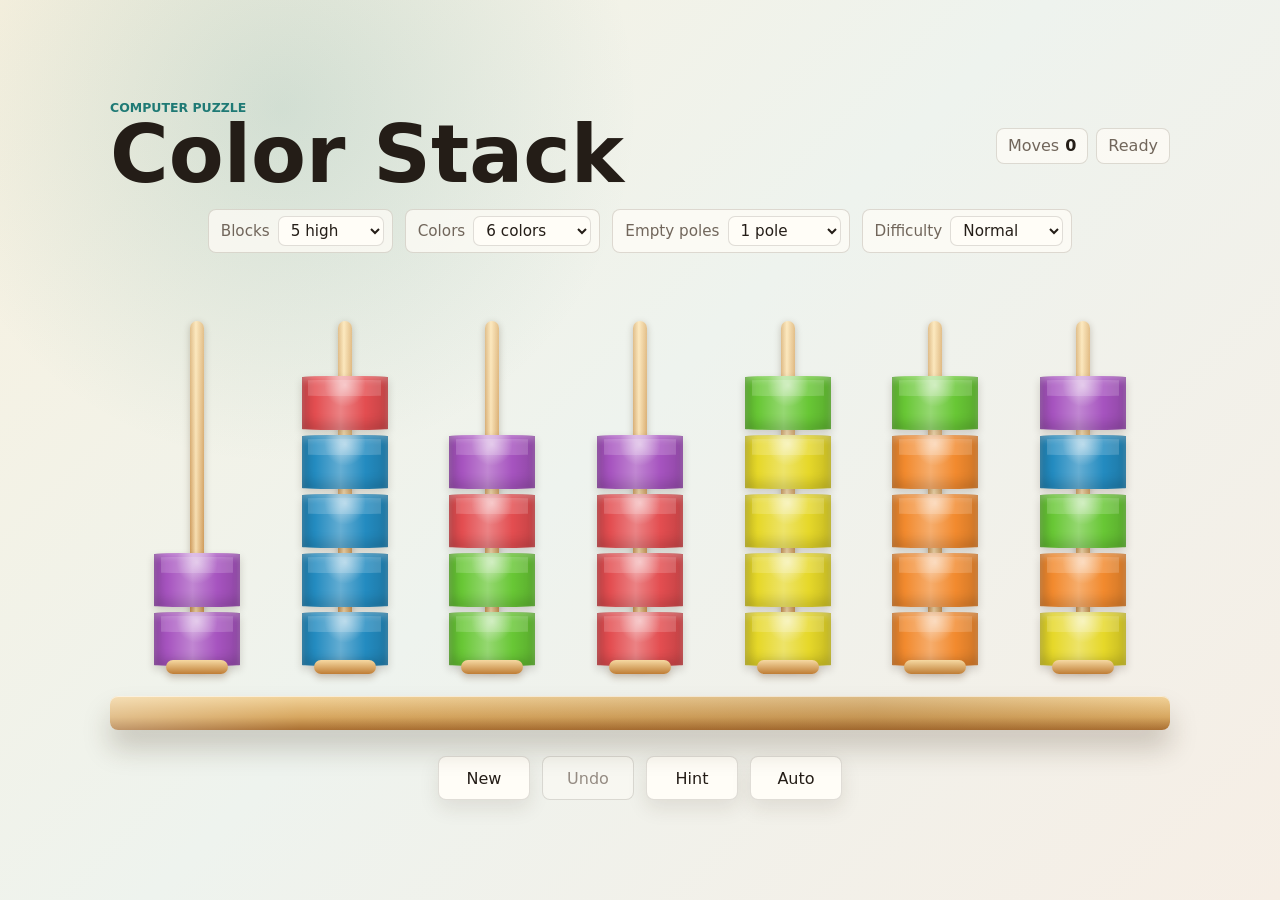
==== index.html @ 629e0878 "Create Color Stack game" ====
<!doctype html>
<html lang="en">
  <head>
    <meta charset="utf-8">
    <meta name="viewport" content="width=device-width, initial-scale=1">
    <title>Color Stack</title>
    <link rel="stylesheet" href="styles.css">
  </head>
  <body>
    <main class="game-shell" aria-labelledby="game-title">
      <header class="topbar">
        <div>
          <p class="eyebrow">Computer puzzle</p>
          <h1 id="game-title">Color Stack</h1>
        </div>
        <div class="score-strip" aria-live="polite">
          <span>Moves <strong id="move-count">0</strong></span>
          <span id="solver-status">Ready</span>
        </div>
      </header>

      <section class="settings" aria-label="Puzzle settings">
        <label>
          <span>Blocks</span>
          <select id="capacity-select">
            <option value="4">4 high</option>
            <option value="5" selected>5 high</option>
            <option value="6">6 high</option>
          </select>
        </label>
        <label>
          <span>Colors</span>
          <select id="color-count-select">
            <option value="4">4 colors</option>
            <option value="5">5 colors</option>
            <option value="6" selected>6 colors</option>
            <option value="7">7 colors</option>
            <option value="8">8 colors</option>
          </select>
        </label>
        <label>
          <span>Empty poles</span>
          <select id="extra-towers-select">
            <option value="1" selected>1 pole</option>
            <option value="2">2 poles</option>
          </select>
        </label>
        <label>
          <span>Difficulty</span>
          <select id="difficulty-select">
            <option value="easy">Easy</option>
            <option value="normal" selected>Normal</option>
            <option value="hard">Hard</option>
            <option value="expert">Expert</option>
          </select>
        </label>
      </section>

      <section class="game-area" aria-label="Color Stack game board">
        <div id="board" class="board"></div>
      </section>

      <nav class="controls" aria-label="Game controls">
        <button id="new-game" type="button">New</button>
        <button id="undo" type="button">Undo</button>
        <button id="hint" type="button">Hint</button>
        <button id="autoplay" type="button">Auto</button>
      </nav>
    </main>

    <script src="script.js"></script>
  </body>
</html>
---- styles.css ----
:root {
  color-scheme: light;
  --page: #f5f2ea;
  --ink: #241d17;
  --muted: #71665b;
  --panel: #fffdf7;
  --line: rgba(63, 44, 26, 0.16);
  --wood-a: #d7a760;
  --wood-b: #f2d39a;
  --wood-c: #a96f32;
  --accent: #1f7a75;
  --danger: #b74949;
  --shadow: rgba(59, 39, 18, 0.22);
  --tower-width: clamp(54px, 10vw, 86px);
  --block-height: clamp(36px, 8vw, 54px);
  --slot-gap: 5px;
  --capacity: 5;
  --tower-count: 7;
}

* {
  box-sizing: border-box;
}

body {
  min-height: 100vh;
  margin: 0;
  display: grid;
  place-items: center;
  background:
    radial-gradient(circle at 22% 12%, rgba(31, 122, 117, 0.16), transparent 28%),
    linear-gradient(135deg, #f8f1df 0%, #eef3ee 48%, #f6eee5 100%);
  color: var(--ink);
  font-family: Inter, ui-sans-serif, system-ui, -apple-system, BlinkMacSystemFont, "Segoe UI", sans-serif;
}

button {
  font: inherit;
}

.game-shell {
  width: min(1120px, calc(100vw - 24px));
  min-height: min(760px, calc(100vh - 24px));
  display: grid;
  grid-template-rows: auto auto 1fr auto;
  gap: 18px;
  padding: clamp(16px, 3vw, 30px);
}

.topbar,
.settings,
.controls {
  display: flex;
  align-items: center;
  justify-content: space-between;
  gap: 12px;
}

.eyebrow {
  margin: 0 0 4px;
  color: var(--accent);
  font-size: 0.78rem;
  font-weight: 800;
  letter-spacing: 0;
  text-transform: uppercase;
}

h1 {
  margin: 0;
  font-size: clamp(2.25rem, 7vw, 5rem);
  line-height: 0.9;
  letter-spacing: 0;
}

.score-strip {
  display: flex;
  flex-wrap: wrap;
  justify-content: flex-end;
  gap: 8px;
  color: var(--muted);
  font-size: clamp(0.9rem, 2vw, 1rem);
}

.score-strip span {
  min-height: 36px;
  display: inline-flex;
  align-items: center;
  border: 1px solid var(--line);
  border-radius: 8px;
  background: rgba(255, 253, 247, 0.7);
  padding: 7px 11px;
  white-space: nowrap;
}

.score-strip strong {
  margin-left: 6px;
  color: var(--ink);
}

.settings {
  justify-content: center;
  flex-wrap: wrap;
}

.settings label {
  display: inline-flex;
  align-items: center;
  gap: 8px;
  min-height: 42px;
  border: 1px solid var(--line);
  border-radius: 8px;
  background: rgba(255, 253, 247, 0.72);
  padding: 6px 8px 6px 12px;
  color: var(--muted);
  font-size: 0.95rem;
}

.settings select {
  min-height: 30px;
  border: 1px solid rgba(36, 29, 23, 0.14);
  border-radius: 7px;
  background: var(--panel);
  color: var(--ink);
  font: inherit;
  padding: 3px 28px 3px 8px;
}

.game-area {
  min-height: 0;
  display: grid;
  align-items: end;
  padding-top: 12px;
}

.board {
  position: relative;
  width: 100%;
  min-height: calc((var(--block-height) + var(--slot-gap)) * var(--capacity) + 120px);
  display: grid;
  grid-template-columns: repeat(var(--tower-count), minmax(42px, 1fr));
  gap: clamp(5px, 1.5vw, 18px);
  align-items: end;
  padding: 20px clamp(8px, 2vw, 22px) 42px;
}

.board::after {
  content: "";
  position: absolute;
  left: 0;
  right: 0;
  bottom: 8px;
  height: 34px;
  border-radius: 8px;
  background:
    linear-gradient(90deg, rgba(255, 255, 255, 0.28), transparent 18%, rgba(108, 62, 24, 0.16) 72%, transparent),
    linear-gradient(180deg, var(--wood-b), var(--wood-a) 62%, var(--wood-c));
  box-shadow: 0 18px 28px var(--shadow), inset 0 1px rgba(255, 255, 255, 0.6);
}

.tower {
  position: relative;
  z-index: 1;
  width: 100%;
  height: calc((var(--block-height) + var(--slot-gap)) * var(--capacity) + 76px);
  display: flex;
  justify-content: center;
  align-items: flex-end;
  border: 0;
  border-radius: 8px;
  background: transparent;
  padding: 0 0 30px;
  cursor: pointer;
  touch-action: manipulation;
}

.tower::before {
  content: "";
  position: absolute;
  bottom: 28px;
  width: min(14px, 30%);
  height: calc(100% - 24px);
  border-radius: 999px 999px 4px 4px;
  background:
    linear-gradient(90deg, rgba(119, 70, 30, 0.16), rgba(255, 240, 203, 0.72) 42%, rgba(143, 86, 35, 0.18)),
    linear-gradient(180deg, #f6d8a3, #d2944a);
  box-shadow: 0 2px 7px rgba(65, 38, 14, 0.25);
}

.tower::after {
  content: "";
  position: absolute;
  bottom: 22px;
  width: min(62px, 88%);
  height: 14px;
  border-radius: 999px;
  background: linear-gradient(180deg, #f6d9a2, #bf7d35);
  box-shadow: 0 4px 7px rgba(91, 53, 18, 0.25);
}

.tower:focus-visible {
  outline: 3px solid rgba(31, 122, 117, 0.52);
  outline-offset: 3px;
}

.stack {
  width: var(--tower-width);
  min-width: 42px;
  display: flex;
  flex-direction: column-reverse;
  gap: var(--slot-gap);
  align-items: center;
  pointer-events: none;
}

.block {
  position: relative;
  width: 100%;
  height: var(--block-height);
  border-radius: 999px / 44%;
  background:
    radial-gradient(ellipse at 50% 17%, rgba(255, 255, 255, 0.52), transparent 34%),
    linear-gradient(90deg, rgba(0, 0, 0, 0.16), transparent 15%, rgba(255, 255, 255, 0.3) 45%, transparent 74%, rgba(0, 0, 0, 0.14)),
    var(--block-color);
  box-shadow:
    inset 0 -8px 10px rgba(0, 0, 0, 0.12),
    inset 0 4px 6px rgba(255, 255, 255, 0.28),
    0 4px 8px rgba(45, 30, 18, 0.18);
  transform: translateY(0);
  transition: transform 170ms ease, box-shadow 170ms ease, filter 170ms ease;
}

.block::before {
  content: "";
  position: absolute;
  left: 8%;
  right: 8%;
  top: 4px;
  height: 30%;
  border-radius: 999px / 50%;
  background: rgba(255, 255, 255, 0.16);
}

.tower.selected .block:last-child {
  transform: translateY(-18px);
  box-shadow:
    inset 0 -8px 10px rgba(0, 0, 0, 0.12),
    inset 0 4px 6px rgba(255, 255, 255, 0.28),
    0 14px 20px rgba(45, 30, 18, 0.24);
}

.tower.hint-source .block:last-child,
.tower.hint-target::after {
  animation: pulse 720ms ease-in-out infinite alternate;
}

.tower.legal-target::after {
  box-shadow: 0 0 0 5px rgba(31, 122, 117, 0.18), 0 4px 7px rgba(91, 53, 18, 0.25);
}

.tower.invalid {
  animation: shake 220ms ease-in-out 1;
}

.controls {
  justify-content: center;
  flex-wrap: wrap;
}

.controls button {
  min-width: 92px;
  min-height: 44px;
  border: 1px solid rgba(36, 29, 23, 0.14);
  border-radius: 8px;
  background: var(--panel);
  color: var(--ink);
  box-shadow: 0 8px 20px rgba(60, 42, 24, 0.1);
  cursor: pointer;
}

.controls button:hover {
  border-color: rgba(31, 122, 117, 0.44);
}

.controls button:active {
  transform: translateY(1px);
}

.controls button:disabled {
  cursor: not-allowed;
  color: #958c83;
  background: rgba(255, 253, 247, 0.48);
  box-shadow: none;
}

.controls button.is-running {
  background: #143f3d;
  color: #ffffff;
}

.is-won .block {
  animation: settle 540ms ease both;
}

@keyframes pulse {
  from {
    filter: brightness(1);
  }
  to {
    filter: brightness(1.2);
  }
}

@keyframes shake {
  0%,
  100% {
    transform: translateX(0);
  }
  35% {
    transform: translateX(-5px);
  }
  70% {
    transform: translateX(5px);
  }
}

@keyframes settle {
  0% {
    transform: translateY(-6px);
  }
  100% {
    transform: translateY(0);
  }
}

@media (max-width: 760px) {
  .game-shell {
    min-height: 100vh;
    width: 100%;
    padding: 14px;
  }

  .topbar {
    flex-direction: column;
    align-items: flex-start;
    gap: 8px;
  }

  .score-strip {
    width: 100%;
    max-width: none;
    justify-content: flex-start;
  }

  .settings {
    justify-content: flex-start;
  }

  .settings label {
    flex: 1 1 145px;
    justify-content: space-between;
  }

  .score-strip span {
    min-height: 32px;
    padding: 6px 8px;
  }

  .board {
    --row-height: calc((var(--block-height) + var(--slot-gap)) * var(--capacity) + 78px);
    grid-template-columns: repeat(5, minmax(48px, 1fr));
    grid-auto-rows: var(--row-height);
    align-items: end;
    min-height: auto;
    padding-bottom: 30px;
  }

  .board::after {
    height: 34px;
    top: auto;
    bottom: 8px;
    background:
      linear-gradient(90deg, rgba(255, 255, 255, 0.28), transparent 18%, rgba(108, 62, 24, 0.16) 72%, transparent),
      linear-gradient(180deg, var(--wood-b), var(--wood-a) 62%, var(--wood-c));
  }

  .board::before {
    content: "";
    position: absolute;
    left: 0;
    right: 0;
    top: calc(var(--row-height) - 34px);
    height: 34px;
    border-radius: 8px;
    background:
      linear-gradient(90deg, rgba(255, 255, 255, 0.28), transparent 18%, rgba(108, 62, 24, 0.16) 72%, transparent),
      linear-gradient(180deg, var(--wood-b), var(--wood-a) 62%, var(--wood-c));
    box-shadow: 0 18px 28px var(--shadow), inset 0 1px rgba(255, 255, 255, 0.6);
  }

  .board.is-single-row::before {
    display: none;
  }
}

@media (max-width: 560px) {
  :root {
    --tower-width: 50px;
    --block-height: 32px;
    --slot-gap: 4px;
  }

  .settings label {
    flex: 0 0 100%;
    justify-content: flex-start;
  }

  .settings select {
    width: 128px;
    max-width: 58%;
  }

  .controls button {
    width: calc(50% - 8px);
  }
}
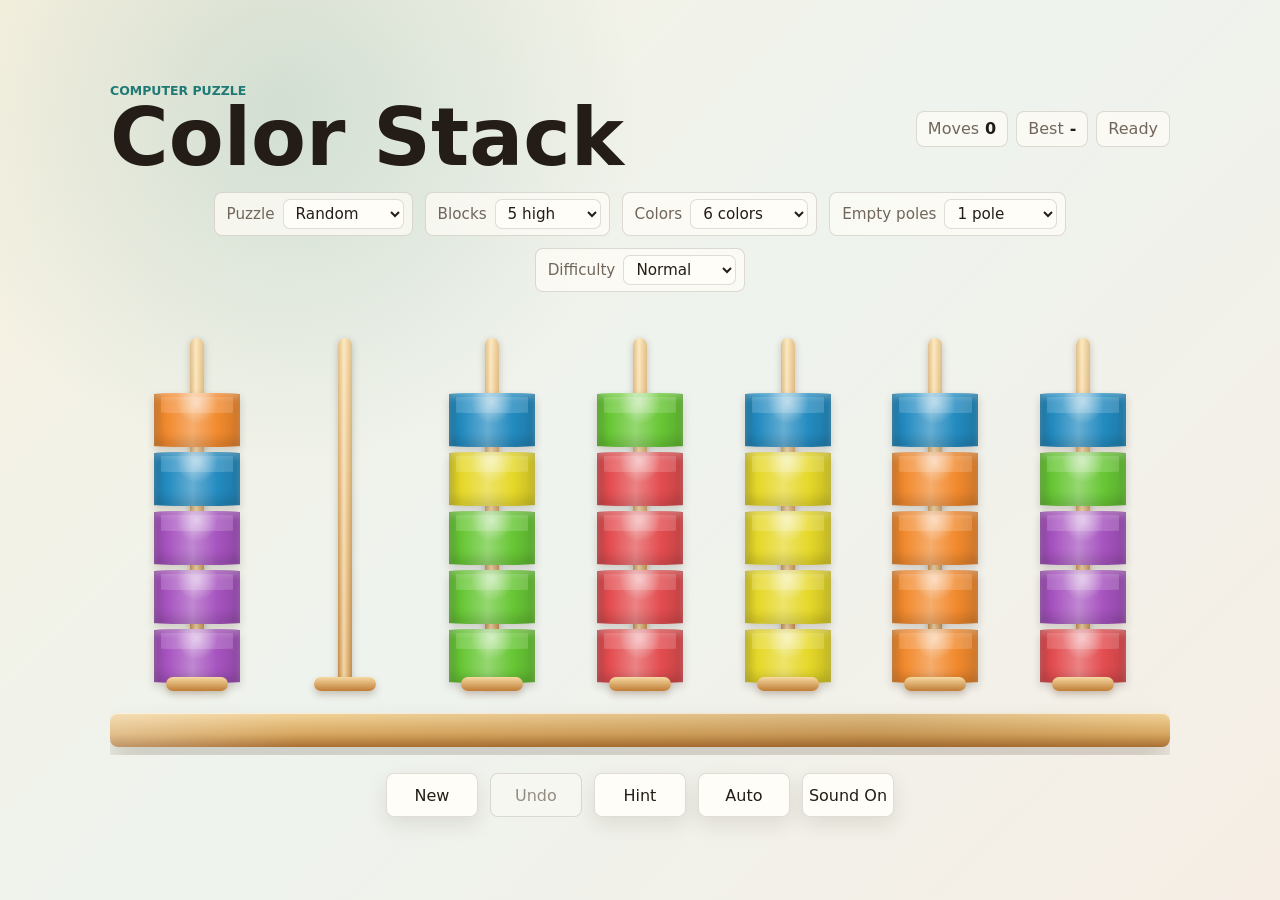
==== commit 1e0c8e6b: "Add polished Color Stack game features" ====
--- a/index.html
+++ b/index.html
@@ -15,11 +15,23 @@
         </div>
         <div class="score-strip" aria-live="polite">
           <span>Moves <strong id="move-count">0</strong></span>
+          <span>Best <strong id="best-score">-</strong></span>
           <span id="solver-status">Ready</span>
         </div>
       </header>
 
       <section class="settings" aria-label="Puzzle settings">
+        <label>
+          <span>Puzzle</span>
+          <select id="level-select">
+            <option value="random" selected>Random</option>
+            <option value="level1">Level 1</option>
+            <option value="level2">Level 2</option>
+            <option value="level3">Level 3</option>
+            <option value="level4">Level 4</option>
+            <option value="level5">Level 5</option>
+          </select>
+        </label>
         <label>
           <span>Blocks</span>
           <select id="capacity-select">
@@ -57,7 +69,20 @@
       </section>
 
       <section class="game-area" aria-label="Color Stack game board">
+        <div id="reward-layer" class="reward-layer" aria-hidden="true"></div>
         <div id="board" class="board"></div>
+      </section>
+
+      <section id="win-panel" class="win-panel" aria-live="polite" hidden>
+        <div>
+          <p class="eyebrow">Puzzle solved</p>
+          <h2>Color Stack Complete</h2>
+          <p id="win-summary">Solved in 0 moves.</p>
+        </div>
+        <div class="win-actions">
+          <button id="win-new-game" type="button">New Game</button>
+          <button id="win-harder" type="button">Harder Puzzle</button>
+        </div>
       </section>
 
       <nav class="controls" aria-label="Game controls">
@@ -65,6 +90,7 @@
         <button id="undo" type="button">Undo</button>
         <button id="hint" type="button">Hint</button>
         <button id="autoplay" type="button">Auto</button>
+        <button id="sound-toggle" type="button" aria-pressed="false">Sound On</button>
       </nav>
     </main>
 
--- a/styles.css
+++ b/styles.css
@@ -126,14 +126,17 @@
 }
 
 .game-area {
+  position: relative;
   min-height: 0;
   display: grid;
   align-items: end;
   padding-top: 12px;
+  overflow: hidden;
 }
 
 .board {
   position: relative;
+  z-index: 1;
   width: 100%;
   min-height: calc((var(--block-height) + var(--slot-gap)) * var(--capacity) + 120px);
   display: grid;
@@ -297,6 +300,149 @@
   color: #ffffff;
 }
 
+.win-panel {
+  width: min(720px, 100%);
+  margin: -8px auto 0;
+  display: flex;
+  align-items: center;
+  justify-content: space-between;
+  gap: 16px;
+  border: 1px solid rgba(31, 122, 117, 0.28);
+  border-radius: 8px;
+  background:
+    linear-gradient(90deg, rgba(255, 255, 255, 0.92), rgba(255, 253, 247, 0.76)),
+    var(--panel);
+  box-shadow: 0 16px 34px rgba(60, 42, 24, 0.14);
+  padding: 14px 16px;
+}
+
+.win-panel[hidden] {
+  display: none;
+}
+
+.win-panel h2,
+.win-panel p {
+  margin: 0;
+}
+
+.win-panel h2 {
+  font-size: clamp(1.25rem, 3vw, 1.65rem);
+  line-height: 1.1;
+  letter-spacing: 0;
+}
+
+.win-panel #win-summary {
+  margin-top: 5px;
+  color: var(--muted);
+}
+
+.win-actions {
+  display: flex;
+  gap: 8px;
+  flex-wrap: wrap;
+  justify-content: flex-end;
+}
+
+.win-actions button {
+  min-height: 40px;
+  border: 1px solid rgba(36, 29, 23, 0.14);
+  border-radius: 8px;
+  background: var(--panel);
+  color: var(--ink);
+  padding: 8px 12px;
+  font: inherit;
+  cursor: pointer;
+}
+
+.win-actions button:first-child {
+  background: #143f3d;
+  color: #ffffff;
+}
+
+.reward-layer {
+  position: absolute;
+  inset: 0;
+  z-index: 4;
+  pointer-events: none;
+  overflow: hidden;
+}
+
+.reward-layer.is-active::before {
+  content: "";
+  position: absolute;
+  left: 50%;
+  bottom: 58px;
+  width: min(540px, 92%);
+  aspect-ratio: 1;
+  border-radius: 50%;
+  border: 2px solid rgba(255, 255, 255, 0.78);
+  box-shadow:
+    0 0 0 12px rgba(255, 222, 92, 0.12),
+    0 0 46px rgba(242, 138, 46, 0.35),
+    inset 0 0 34px rgba(32, 182, 165, 0.22);
+  opacity: 0;
+  transform: translateX(-50%) scale(0.22);
+  animation: reward-ring 1200ms ease-out both;
+}
+
+.reward-block,
+.reward-spark {
+  position: absolute;
+  left: var(--start-x);
+  top: var(--start-y);
+  pointer-events: none;
+}
+
+.reward-block {
+  width: clamp(24px, 4vw, 42px);
+  height: clamp(17px, 3vw, 28px);
+  border-radius: 999px / 44%;
+  background:
+    radial-gradient(ellipse at 50% 17%, rgba(255, 255, 255, 0.58), transparent 35%),
+    linear-gradient(90deg, rgba(0, 0, 0, 0.16), transparent 18%, rgba(255, 255, 255, 0.34) 50%, transparent 76%, rgba(0, 0, 0, 0.12)),
+    var(--block-color);
+  box-shadow:
+    inset 0 -6px 8px rgba(0, 0, 0, 0.12),
+    inset 0 3px 5px rgba(255, 255, 255, 0.28),
+    0 10px 18px rgba(45, 30, 18, 0.18);
+  animation: reward-block-flight var(--duration) cubic-bezier(0.16, 0.78, 0.2, 1) var(--delay) both;
+}
+
+.reward-spark {
+  width: var(--spark-size);
+  height: var(--spark-size);
+  border-radius: 50%;
+  background: var(--block-color);
+  box-shadow:
+    0 0 10px var(--block-color),
+    0 0 22px rgba(255, 255, 255, 0.72);
+  animation: reward-spark-flight var(--duration) ease-out var(--delay) both;
+}
+
+.moving-block {
+  position: fixed;
+  left: var(--start-left);
+  top: var(--start-top);
+  z-index: 8;
+  width: var(--move-width);
+  height: var(--move-height);
+  pointer-events: none;
+  border-radius: 999px / 44%;
+  background:
+    radial-gradient(ellipse at 50% 17%, rgba(255, 255, 255, 0.58), transparent 35%),
+    linear-gradient(90deg, rgba(0, 0, 0, 0.16), transparent 18%, rgba(255, 255, 255, 0.34) 50%, transparent 76%, rgba(0, 0, 0, 0.12)),
+    var(--block-color);
+  box-shadow:
+    inset 0 -8px 10px rgba(0, 0, 0, 0.12),
+    inset 0 4px 6px rgba(255, 255, 255, 0.28),
+    0 16px 24px rgba(45, 30, 18, 0.22);
+  animation: moving-block-flight 360ms cubic-bezier(0.18, 0.8, 0.22, 1) both;
+}
+
+.block.is-drop-ghost {
+  visibility: hidden;
+}
+
 .is-won .block {
   animation: settle 540ms ease both;
 }
@@ -329,6 +475,64 @@
   }
   100% {
     transform: translateY(0);
+  }
+}
+
+@keyframes reward-ring {
+  0% {
+    opacity: 0.88;
+    transform: translateX(-50%) scale(0.16);
+  }
+  100% {
+    opacity: 0;
+    transform: translateX(-50%) scale(1.15);
+  }
+}
+
+@keyframes reward-block-flight {
+  0% {
+    opacity: 0;
+    transform: translate(-50%, -50%) translate(0, 0) rotate(0deg) scale(0.7);
+  }
+  10% {
+    opacity: 1;
+  }
+  45% {
+    opacity: 1;
+    transform: translate(-50%, -50%) translate(var(--mid-x), var(--mid-y)) rotate(var(--mid-spin)) scale(1);
+  }
+  100% {
+    opacity: 0;
+    transform: translate(-50%, -50%) translate(var(--end-x), var(--end-y)) rotate(var(--end-spin)) scale(0.48);
+  }
+}
+
+@keyframes reward-spark-flight {
+  0% {
+    opacity: 0;
+    transform: translate(-50%, -50%) translate(0, 0) scale(0.2);
+  }
+  12% {
+    opacity: 1;
+  }
+  100% {
+    opacity: 0;
+    transform: translate(-50%, -50%) translate(var(--end-x), var(--end-y)) scale(0.06);
+  }
+}
+
+@keyframes moving-block-flight {
+  0% {
+    transform: translate(0, 0);
+  }
+  34% {
+    transform: translate(0, var(--lift-y));
+  }
+  72% {
+    transform: translate(var(--move-x), var(--lift-y));
+  }
+  100% {
+    transform: translate(var(--move-x), var(--move-y));
   }
 }
 
@@ -363,6 +567,16 @@
   .score-strip span {
     min-height: 32px;
     padding: 6px 8px;
+  }
+
+  .win-panel {
+    align-items: flex-start;
+    flex-direction: column;
+  }
+
+  .win-actions {
+    width: 100%;
+    justify-content: flex-start;
   }
 
   .board {
@@ -422,4 +636,8 @@
   .controls button {
     width: calc(50% - 8px);
   }
-}
+
+  .win-actions button {
+    flex: 1 1 130px;
+  }
+}
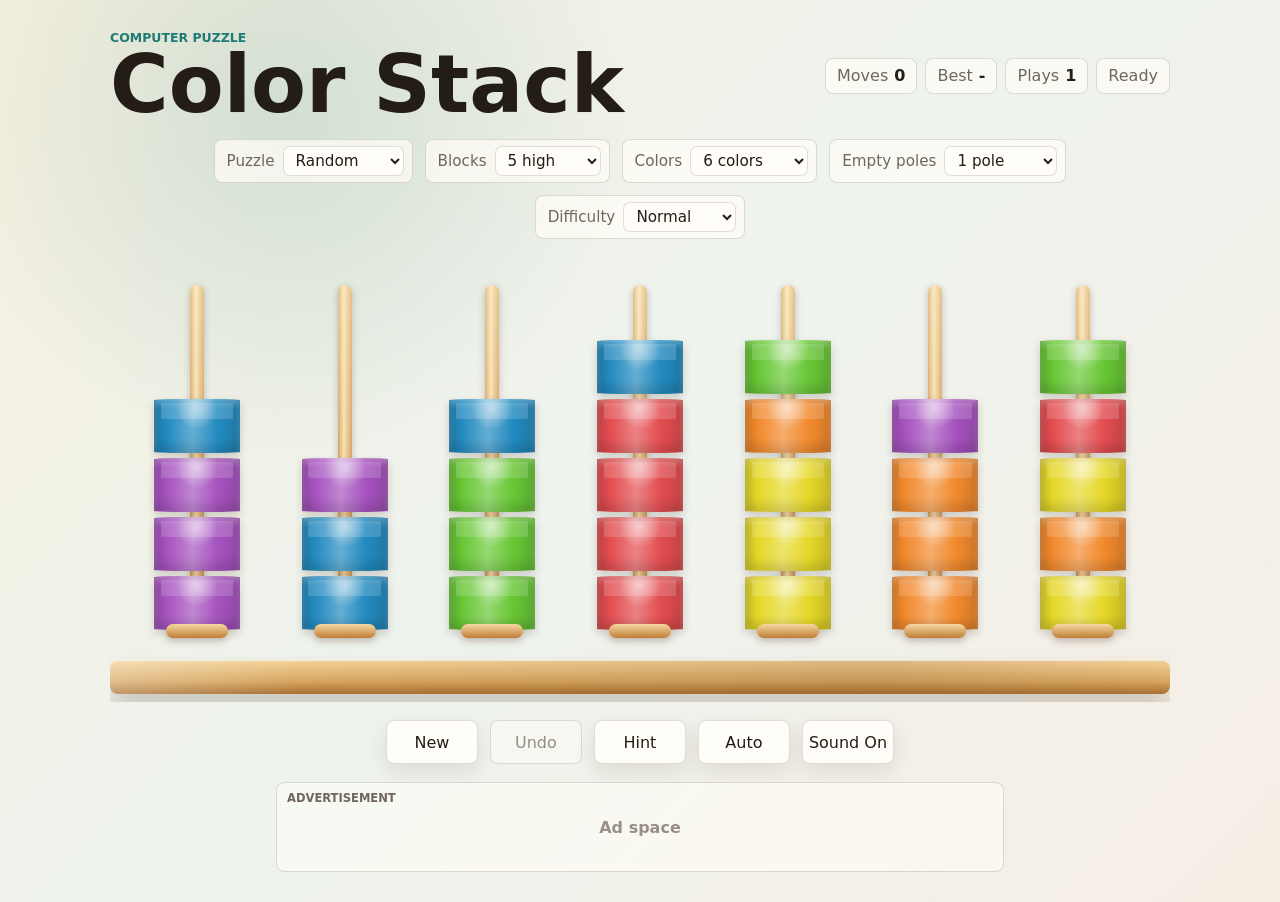
==== commit 8589665d: "Add ads and play counter" ====
--- a/index.html
+++ b/index.html
@@ -16,6 +16,7 @@
         <div class="score-strip" aria-live="polite">
           <span>Moves <strong id="move-count">0</strong></span>
           <span>Best <strong id="best-score">-</strong></span>
+          <span>Plays <strong id="play-count">0</strong></span>
           <span id="solver-status">Ready</span>
         </div>
       </header>
@@ -92,6 +93,15 @@
         <button id="autoplay" type="button">Auto</button>
         <button id="sound-toggle" type="button" aria-pressed="false">Sound On</button>
       </nav>
+
+      <aside class="ad-panel is-placeholder" aria-label="Advertisement">
+        <span>Advertisement</span>
+        <ins
+          id="adsense-slot"
+          class="adsbygoogle"
+          data-ad-format="auto"
+          data-full-width-responsive="true"></ins>
+      </aside>
     </main>
 
     <script src="script.js"></script>
--- a/styles.css
+++ b/styles.css
@@ -42,7 +42,7 @@
   width: min(1120px, calc(100vw - 24px));
   min-height: min(760px, calc(100vh - 24px));
   display: grid;
-  grid-template-rows: auto auto 1fr auto;
+  grid-template-rows: auto auto 1fr auto auto;
   gap: 18px;
   padding: clamp(16px, 3vw, 30px);
 }
@@ -298,6 +298,46 @@
 .controls button.is-running {
   background: #143f3d;
   color: #ffffff;
+}
+
+.ad-panel {
+  width: min(728px, 100%);
+  min-height: 90px;
+  display: grid;
+  place-items: center;
+  justify-self: center;
+  position: relative;
+  border: 1px solid var(--line);
+  border-radius: 8px;
+  background: rgba(255, 253, 247, 0.58);
+  color: var(--muted);
+  overflow: hidden;
+}
+
+.ad-panel span {
+  position: absolute;
+  top: 8px;
+  left: 10px;
+  font-size: 0.72rem;
+  font-weight: 700;
+  letter-spacing: 0;
+  text-transform: uppercase;
+}
+
+.ad-panel .adsbygoogle {
+  display: block;
+  width: 100%;
+  min-height: 90px;
+}
+
+.ad-panel.is-placeholder::after {
+  content: "Ad space";
+  color: rgba(113, 102, 91, 0.72);
+  font-weight: 700;
+}
+
+.ad-panel.is-placeholder .adsbygoogle {
+  display: none;
 }
 
 .win-panel {
@@ -637,6 +677,14 @@
     width: calc(50% - 8px);
   }
 
+  .ad-panel {
+    min-height: 74px;
+  }
+
+  .ad-panel .adsbygoogle {
+    min-height: 74px;
+  }
+
   .win-actions button {
     flex: 1 1 130px;
   }
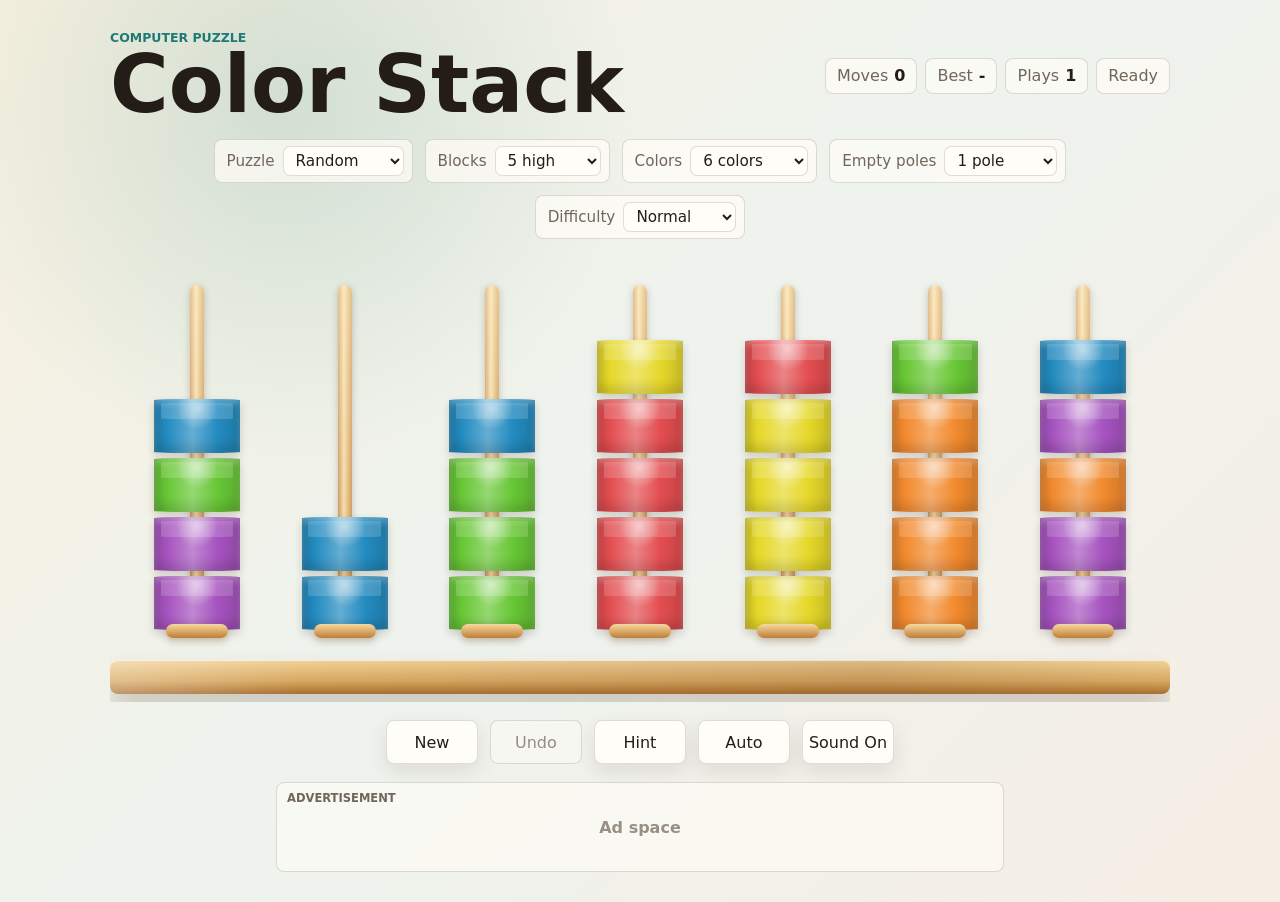
==== commit 01d95a58: "Add AdSense publisher script" ====
--- a/index.html
+++ b/index.html
@@ -4,6 +4,10 @@
     <meta charset="utf-8">
     <meta name="viewport" content="width=device-width, initial-scale=1">
     <title>Color Stack</title>
+    <script
+      async
+      src="https://pagead2.googlesyndication.com/pagead/js/adsbygoogle.js?client=ca-pub-5616650637352559"
+      crossorigin="anonymous"></script>
     <link rel="stylesheet" href="styles.css">
   </head>
   <body>
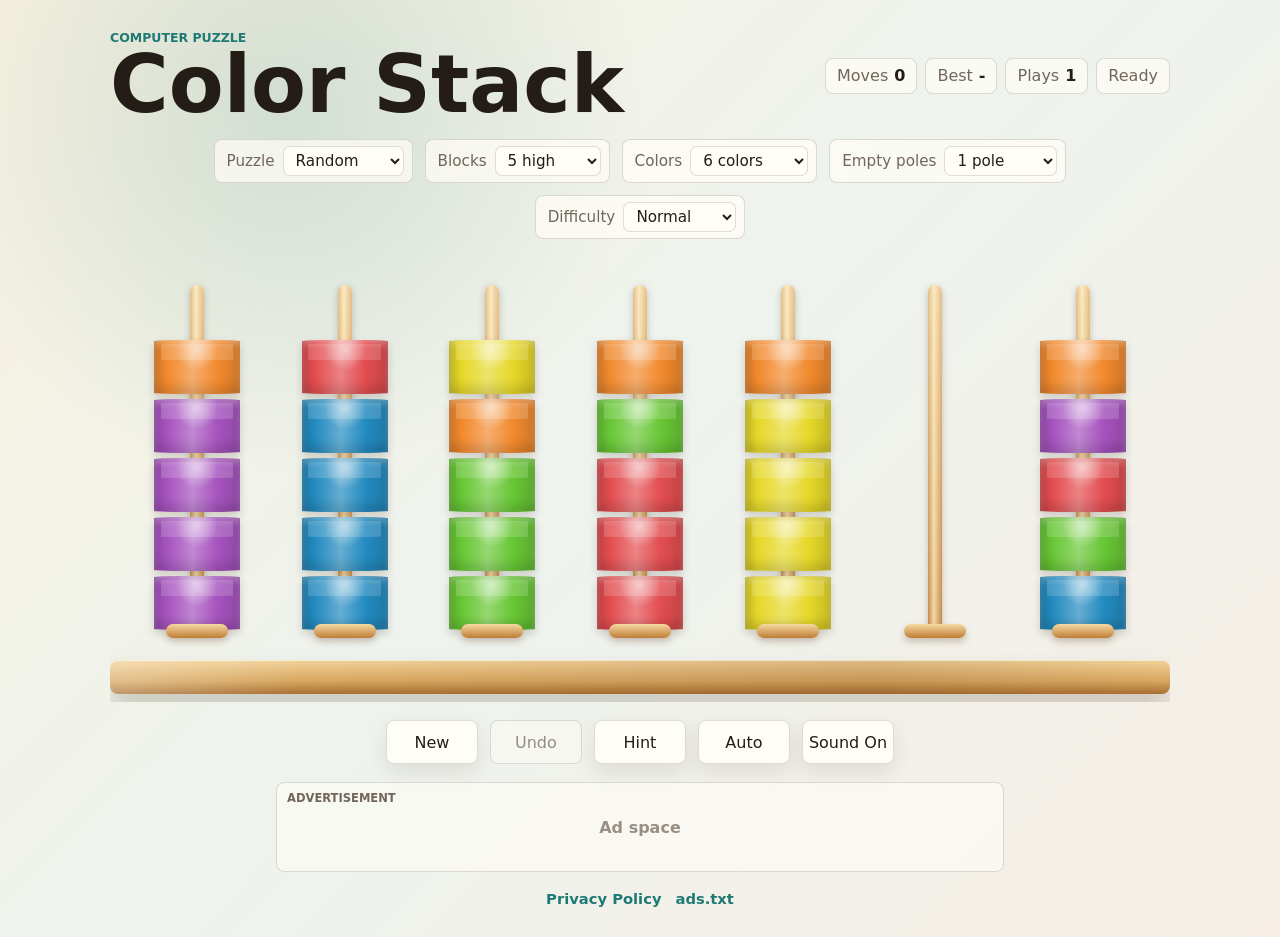
==== commit 94600741: "Add AdSense support pages" ====
--- a/index.html
+++ b/index.html
@@ -106,6 +106,11 @@
           data-ad-format="auto"
           data-full-width-responsive="true"></ins>
       </aside>
+
+      <footer class="site-footer">
+        <a href="privacy.html">Privacy Policy</a>
+        <a href="ads.txt">ads.txt</a>
+      </footer>
     </main>
 
     <script src="script.js"></script>
--- a/styles.css
+++ b/styles.css
@@ -42,7 +42,7 @@
   width: min(1120px, calc(100vw - 24px));
   min-height: min(760px, calc(100vh - 24px));
   display: grid;
-  grid-template-rows: auto auto 1fr auto auto;
+  grid-template-rows: auto auto 1fr auto auto auto;
   gap: 18px;
   padding: clamp(16px, 3vw, 30px);
 }
@@ -338,6 +338,70 @@
 
 .ad-panel.is-placeholder .adsbygoogle {
   display: none;
+}
+
+.site-footer,
+.policy-links {
+  display: flex;
+  justify-content: center;
+  gap: 14px;
+  flex-wrap: wrap;
+  color: var(--muted);
+  font-size: 0.92rem;
+}
+
+.site-footer a,
+.policy-links a,
+.policy-page a {
+  color: var(--accent);
+  text-decoration: none;
+  font-weight: 700;
+}
+
+.site-footer a:hover,
+.policy-links a:hover,
+.policy-page a:hover {
+  text-decoration: underline;
+}
+
+.policy-page {
+  width: min(820px, calc(100vw - 28px));
+  margin: 0 auto;
+  padding: clamp(18px, 4vw, 42px);
+}
+
+.policy-page header,
+.policy-page section {
+  border-bottom: 1px solid var(--line);
+  padding: 18px 0;
+}
+
+.policy-page h1,
+.policy-page h2,
+.policy-page p {
+  margin: 0;
+}
+
+.policy-page h1 {
+  margin-top: 6px;
+  font-size: clamp(2.2rem, 8vw, 4.6rem);
+  line-height: 0.92;
+}
+
+.policy-page h2 {
+  font-size: clamp(1.2rem, 3vw, 1.55rem);
+  letter-spacing: 0;
+}
+
+.policy-page p {
+  margin-top: 10px;
+  color: var(--muted);
+  line-height: 1.6;
+}
+
+.policy-links {
+  justify-content: flex-start;
+  padding-top: 18px;
 }
 
 .win-panel {
